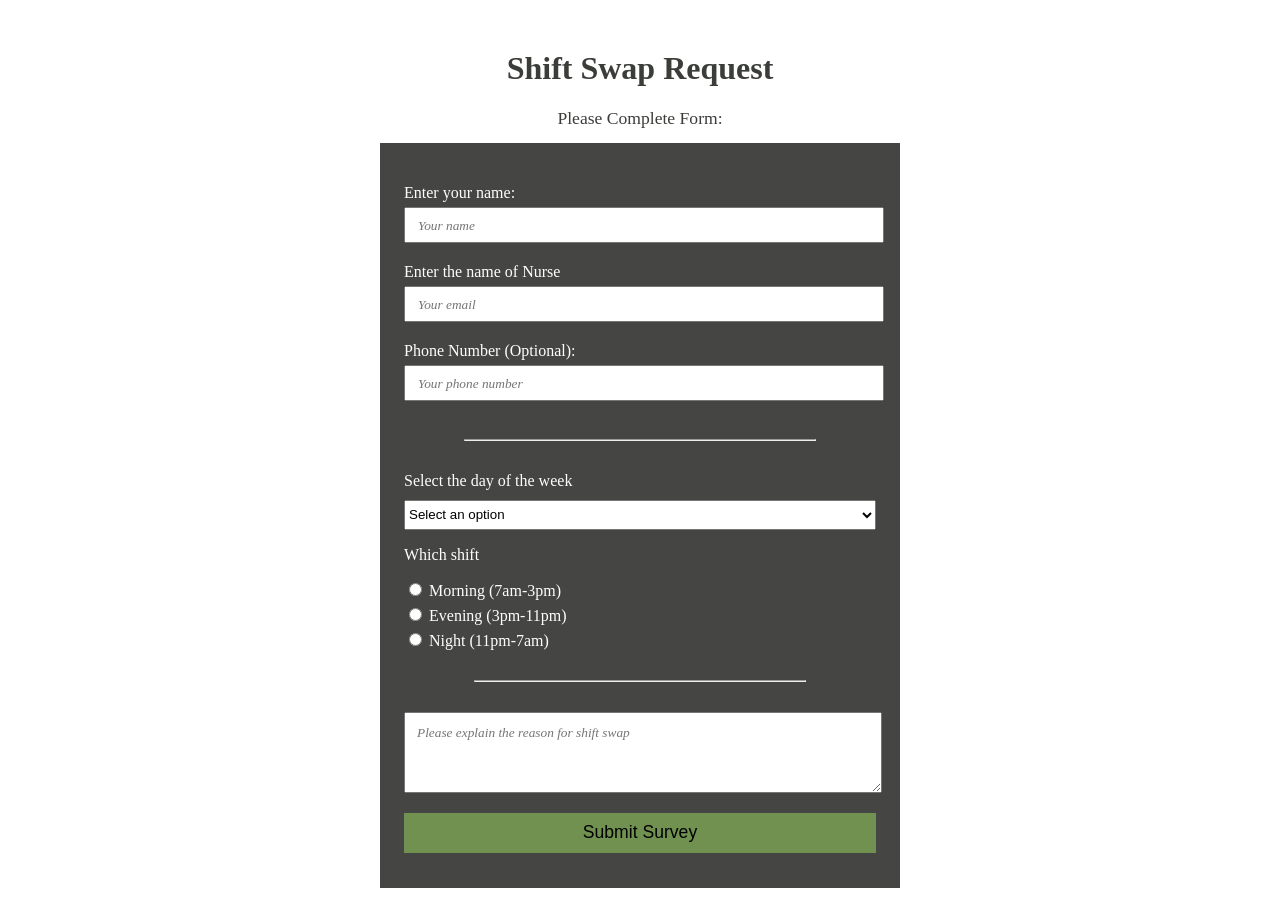
==== frontend/shifts.html @ ee22707c "UI for nurse shift swap" ====
<!DOCTYPE html>
<html>
  <head>
    <title>Shift Swap Request</title>
    <link rel="stylesheet" href="styles.css">
  </head>
  <body>
    <h1 id="title">Shift Swap Request</h1>
    <p id="description">Please Complete Form:</p>
    <form id="survey-form">
      <fieldset>
        <label id="name-label">
          Enter your name:
          <input id="name" type="text" required placeholder="Your name">
        </label>
        <label id="email-label">
          Enter the name of Nurse
          <input id="email" type="email" required placeholder="Your email">
        </label>
        <label id="number-label">
          Phone Number (Optional):
          <input id="number" type="number" min="13" max="130" placeholder="Your phone number">
        </label>
      </fieldset>
      <hr>
      <fieldset>
        <label>
          Select the day of the week
          <select id="dropdown">
            <option>Select an option<option>
            <option>Monday</option>
            <option>Tuesday</option>
            <option>Wednesday</option>
            <option>Thursday</option>
            <option>Friday</option>
            <option>Saturday</option>
            <option>Sunday</option>
          </select>
        </label>
      
          <p>Which shift</p>
          <label class="radio-btn">
            <input type="radio" name="pref-format" value="format"> Morning (7am-3pm)
          </label>
          <label class="radio-btn">
            <input type="radio" name="pref-format" value="format"> Evening (3pm-11pm)
          </label>
          <label class="radio-btn">
            <input type="radio" name="pref-format" value="format"> Night (11pm-7am)
          </label>

   
      <hr id="line-2">
        <textarea rows="5" cols="30" placeholder="Please explain the reason for shift swap"></textarea>
      <input type="submit" value="Submit Survey" id="submit">
      </fieldset>
    </form>
  </body>
</html>
---- frontend/styles.css ----
body {
  background-color: #d1d6cb00;
  background-image: url('https://images.unsplash.com/photo-1584819762556-68601d7f3a86?q=80&w=687&auto=format&fit=crop&ixlib=rb-4.1.0&ixid=M3wxMjA3fDB8MHxwaG90by1wYWdlfHx8fGVufDB8fHx8fA%3D%3D');
  background-size: 100%;
  background-repeat: no-repeat;
  color: #fefefe;
  font-family: Tahoma;
}

h1 {
  color: rgba(59, 61, 57);
  margin-top: 50px;
  text-align: center;
  text-shadow: 3px 3px 2px #fefefe;
}

#description {
  text-align: center;
  font-size: 1.1rem;
  color: rgba(59, 61, 57);
  background-color: rgba(255, 255, 255, 0.8);
  height: 25px;
  border-radius: 50px;
  max-width: 500px;
  min-width: 300px;
  margin: 10px auto;
}

#survey-form {
  background-color: rgba(59, 61, 57, 95%);
  max-width: 500px;
  min-width: 300px;
  margin: 0 auto;
  padding: 10px;
}

label {
  margin-bottom: 5px;
}

#name-label input,
#email-label input,
#number-label input {
  display: block;
  width: 100%;
  margin-bottom: 20px;
  margin-top: 5px;
  height: 30px
}

fieldset {
  border: none;
  margin-top: 25px
}

hr {
  width: 70%;
}

#line-2 {
  margin:30px auto;
}

#dropdown {
  display: block;
  height: 30px;
  width: 100%;
  margin: 10px 0;
}

.radio-btn, .checkbox {
  display: block;
}

textarea {
  display: block;
  width: 100%;
  margin: 20px 0;
}

::placeholder {
  font-family: Tahoma;
  font-style: italic;
  padding: 10px;
}

input[type="submit"] {
  width: 100%;
  height: 40px;
  background-color: #719150;
  border: none;
  color: fefefe;
  font-size: 1.1rem;
  margin-bottom: 15px;
}
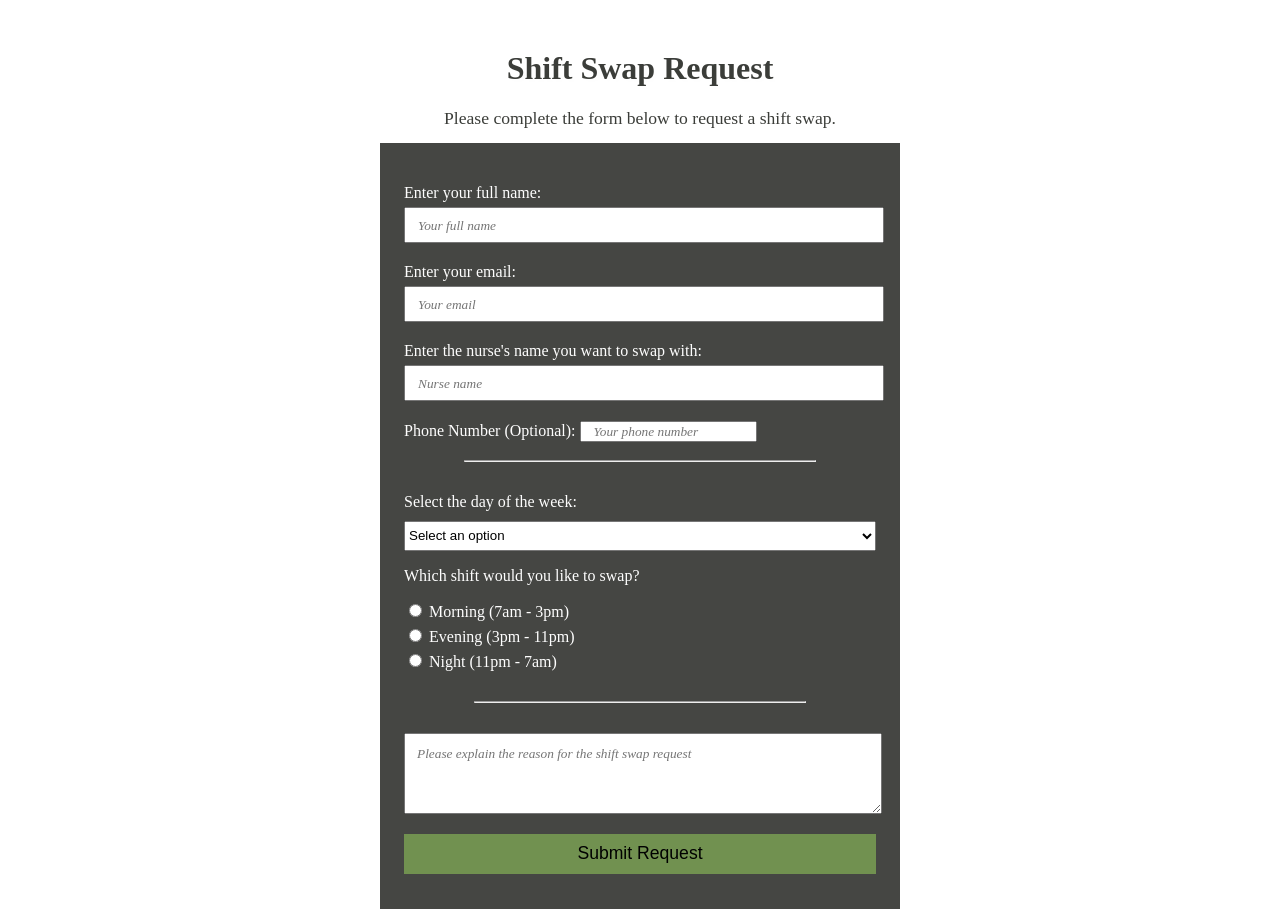
==== commit 45ef0e61: "Improved shift request page" ====
--- a/frontend/shifts.html
+++ b/frontend/shifts.html
@@ -1,59 +1,75 @@
 <!DOCTYPE html>
-<html>
-  <head>
+<html lang="en">
+<head>
+    <meta charset="UTF-8">
+    <meta name="viewport" content="width=device-width, initial-scale=1.0">
     <title>Shift Swap Request</title>
     <link rel="stylesheet" href="styles.css">
-  </head>
-  <body>
+</head>
+<body>
     <h1 id="title">Shift Swap Request</h1>
-    <p id="description">Please Complete Form:</p>
+    <p id="description">Please complete the form below to request a shift swap.</p>
+
     <form id="survey-form">
-      <fieldset>
-        <label id="name-label">
-          Enter your name:
-          <input id="name" type="text" required placeholder="Your name">
-        </label>
-        <label id="email-label">
-          Enter the name of Nurse
-          <input id="email" type="email" required placeholder="Your email">
-        </label>
-        <label id="number-label">
-          Phone Number (Optional):
-          <input id="number" type="number" min="13" max="130" placeholder="Your phone number">
-        </label>
-      </fieldset>
-      <hr>
-      <fieldset>
-        <label>
-          Select the day of the week
-          <select id="dropdown">
-            <option>Select an option<option>
-            <option>Monday</option>
-            <option>Tuesday</option>
-            <option>Wednesday</option>
-            <option>Thursday</option>
-            <option>Friday</option>
-            <option>Saturday</option>
-            <option>Sunday</option>
-          </select>
-        </label>
-      
-          <p>Which shift</p>
-          <label class="radio-btn">
-            <input type="radio" name="pref-format" value="format"> Morning (7am-3pm)
-          </label>
-          <label class="radio-btn">
-            <input type="radio" name="pref-format" value="format"> Evening (3pm-11pm)
-          </label>
-          <label class="radio-btn">
-            <input type="radio" name="pref-format" value="format"> Night (11pm-7am)
-          </label>
+        <fieldset>
+            <label id="name-label">
+                Enter your full name:
+                <input id="name" type="text" required placeholder="Your full name">
+            </label>
 
-   
-      <hr id="line-2">
-        <textarea rows="5" cols="30" placeholder="Please explain the reason for shift swap"></textarea>
-      <input type="submit" value="Submit Survey" id="submit">
-      </fieldset>
+            <label id="email-label">
+                Enter your email:
+                <input id="email" type="email" required placeholder="Your email">
+            </label>
+
+            <label id="number-label">
+                Enter the nurse's name you want to swap with:
+                <input id="swap-nurse" type="text" required placeholder="Nurse name">
+            </label>
+
+            <label>
+                Phone Number (Optional):
+                <input id="phone" type="tel" placeholder="Your phone number">
+            </label>
+        </fieldset>
+
+        <hr>
+
+        <fieldset>
+            <label>
+                Select the day of the week:
+                <select id="dropdown" required>
+                    <option value="">Select an option</option>
+                    <option>Monday</option>
+                    <option>Tuesday</option>
+                    <option>Wednesday</option>
+                    <option>Thursday</option>
+                    <option>Friday</option>
+                    <option>Saturday</option>
+                    <option>Sunday</option>
+                </select>
+            </label>
+
+            <p>Which shift would you like to swap?</p>
+
+            <label class="radio-btn">
+                <input type="radio" name="shift" value="morning" required> Morning (7am - 3pm)
+            </label>
+
+            <label class="radio-btn">
+                <input type="radio" name="shift" value="evening"> Evening (3pm - 11pm)
+            </label>
+
+            <label class="radio-btn">
+                <input type="radio" name="shift" value="night"> Night (11pm - 7am)
+            </label>
+
+            <hr id="line-2">
+
+            <textarea rows="5" cols="30" placeholder="Please explain the reason for the shift swap request"></textarea>
+
+            <input type="submit" value="Submit Request" id="submit">
+        </fieldset>
     </form>
-  </body>
+</body>
 </html>
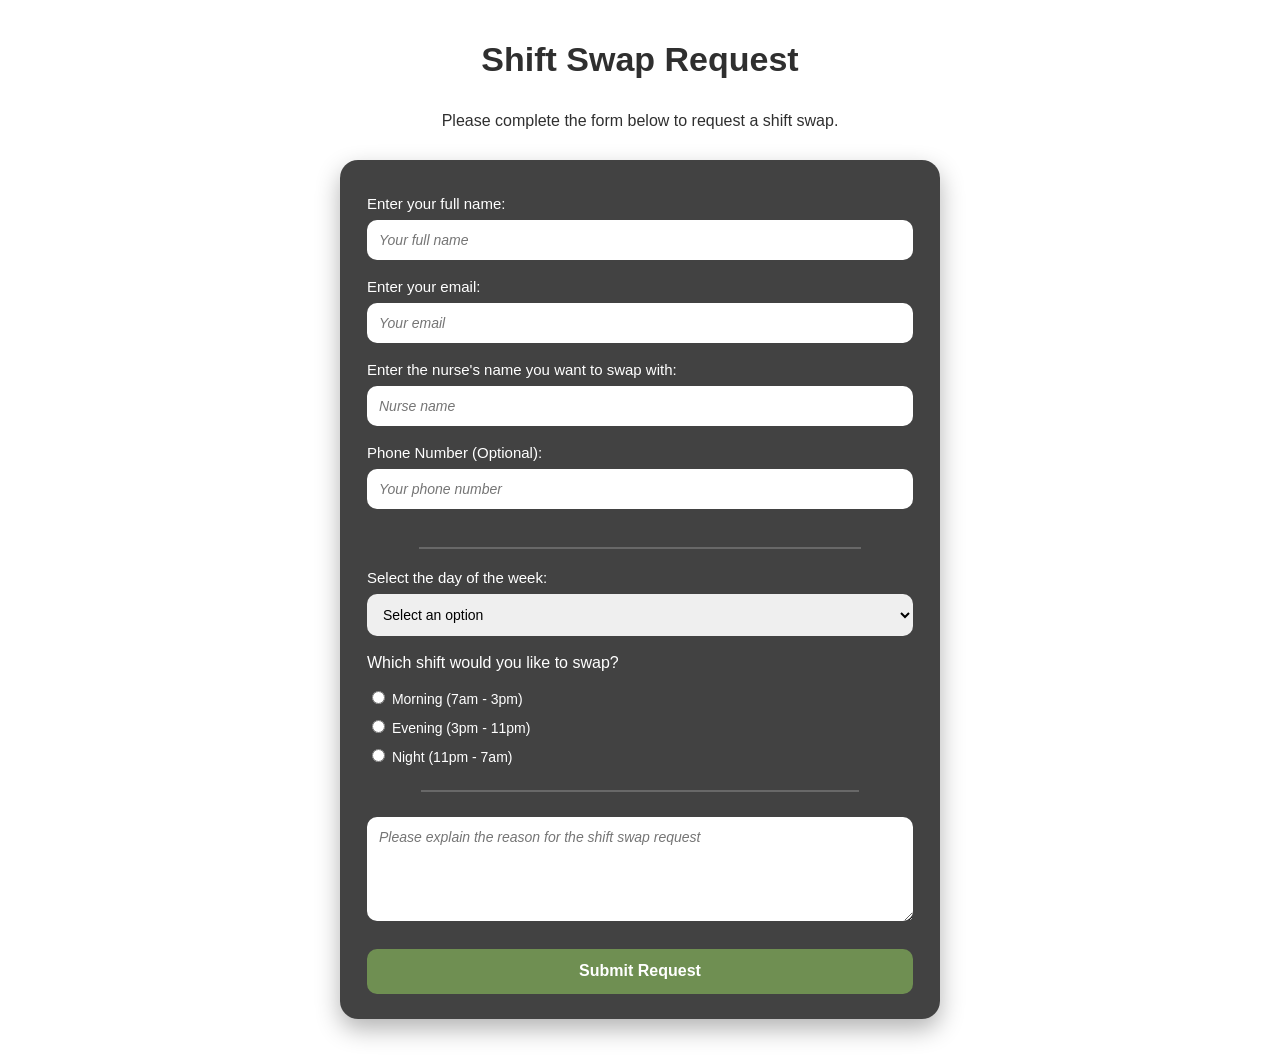
==== commit f4759f56: "Add form redirect to submitted page" ====
--- a/frontend/shifts.html
+++ b/frontend/shifts.html
@@ -10,7 +10,8 @@
     <h1 id="title">Shift Swap Request</h1>
     <p id="description">Please complete the form below to request a shift swap.</p>
 
-    <form id="survey-form">
+    <!-- ✅ UPDATED FORM HERE -->
+    <form id="survey-form" action="submitted.html">
         <fieldset>
             <label id="name-label">
                 Enter your full name:
--- a/frontend/styles.css
+++ b/frontend/styles.css
@@ -1,95 +1,160 @@
 body {
-  background-color: #d1d6cb00;
-  background-image: url('https://images.unsplash.com/photo-1584819762556-68601d7f3a86?q=80&w=687&auto=format&fit=crop&ixlib=rb-4.1.0&ixid=M3wxMjA3fDB8MHxwaG90by1wYWdlfHx8fGVufDB8fHx8fA%3D%3D');
-  background-size: 100%;
-  background-repeat: no-repeat;
-  color: #fefefe;
-  font-family: Tahoma;
+    margin: 0;
+    min-height: 100vh;
+    background-image: url('https://images.unsplash.com/photo-1584819762556-68601d7f3a86?q=80&w=687&auto=format&fit=crop&ixlib=rb-4.1.0&ixid=M3wxMjA3fDB8MHxwaG90by1wYWdlfHx8fGVufDB8fHx8fA%3D%3D');
+    background-size: cover;
+    background-position: center;
+    background-repeat: no-repeat;
+    font-family: Tahoma, sans-serif;
+    color: #fff;
 }
 
-h1 {
-  color: rgba(59, 61, 57);
-  margin-top: 50px;
-  text-align: center;
-  text-shadow: 3px 3px 2px #fefefe;
+/* Title */
+#title {
+    color: #2f2f2f;
+    margin-top: 40px;
+    text-align: center;
+    text-shadow: 2px 2px 4px rgba(255, 255, 255, 0.8);
+    font-size: 34px;
 }
 
+/* Description */
 #description {
-  text-align: center;
-  font-size: 1.1rem;
-  color: rgba(59, 61, 57);
-  background-color: rgba(255, 255, 255, 0.8);
-  height: 25px;
-  border-radius: 50px;
-  max-width: 500px;
-  min-width: 300px;
-  margin: 10px auto;
+    text-align: center;
+    font-size: 1rem;
+    color: #2f2f2f;
+    background-color: rgba(255, 255, 255, 0.85);
+    border-radius: 30px;
+    max-width: 550px;
+    min-width: 300px;
+    margin: 10px auto 20px auto;
+    padding: 10px 20px;
 }
 
+/* Main Form */
 #survey-form {
-  background-color: rgba(59, 61, 57, 95%);
-  max-width: 500px;
-  min-width: 300px;
-  margin: 0 auto;
-  padding: 10px;
+    background-color: rgba(40, 40, 40, 0.88);
+    max-width: 550px;
+    min-width: 300px;
+    margin: 0 auto 40px auto;
+    padding: 25px;
+    border-radius: 18px;
+    box-shadow: 0 10px 25px rgba(0, 0, 0, 0.3);
 }
 
+/* Labels */
 label {
-  margin-bottom: 5px;
+    display: block;
+    margin-bottom: 12px;
+    font-size: 15px;
 }
 
-#name-label input,
-#email-label input,
-#number-label input {
-  display: block;
-  width: 100%;
-  margin-bottom: 20px;
-  margin-top: 5px;
-  height: 30px
+/* Inputs */
+#name,
+#email,
+#swap-nurse,
+#phone,
+#dropdown,
+textarea {
+    display: block;
+    width: 100%;
+    margin-top: 8px;
+    margin-bottom: 18px;
+    padding: 12px;
+    border-radius: 10px;
+    border: none;
+    box-sizing: border-box;
+    font-size: 14px;
 }
 
+/* Fieldset */
 fieldset {
-  border: none;
-  margin-top: 25px
+    border: none;
+    margin-top: 10px;
+    padding: 0;
 }
 
+/* Divider */
 hr {
-  width: 70%;
+    width: 80%;
+    border: 1px solid rgba(255, 255, 255, 0.2);
+    margin: 20px auto;
 }
 
 #line-2 {
-  margin:30px auto;
+    margin: 25px auto;
 }
 
-#dropdown {
-  display: block;
-  height: 30px;
-  width: 100%;
-  margin: 10px 0;
+/* Radio buttons */
+.radio-btn {
+    display: block;
+    margin-bottom: 10px;
+    font-size: 14px;
 }
 
-.radio-btn, .checkbox {
-  display: block;
+/* Textarea */
+textarea {
+    resize: vertical;
+    min-height: 100px;
 }
 
-textarea {
-  display: block;
-  width: 100%;
-  margin: 20px 0;
+/* Placeholder */
+::placeholder {
+    font-family: Tahoma, sans-serif;
+    font-style: italic;
 }
 
-::placeholder {
-  font-family: Tahoma;
-  font-style: italic;
-  padding: 10px;
+/* Submit Button */
+#submit {
+    width: 100%;
+    height: 45px;
+    background-color: #6f8f52;
+    border: none;
+    border-radius: 10px;
+    color: #fff;
+    font-size: 1rem;
+    font-weight: bold;
+    cursor: pointer;
+    margin-top: 10px;
 }
 
-input[type="submit"] {
-  width: 100%;
-  height: 40px;
-  background-color: #719150;
-  border: none;
-  color: fefefe;
-  font-size: 1.1rem;
-  margin-bottom: 15px;
+#submit:hover {
+    background-color: #5d7a45;
+}
+
+/* ===== MANAGER PAGE ===== */
+.request-box {
+    background: rgba(255, 255, 255, 0.95);
+    color: #000;
+    padding: 15px;
+    border-radius: 10px;
+    margin-bottom: 20px;
+}
+
+/* Buttons */
+.approve {
+    background: #28a745;
+    color: white;
+    border: none;
+    padding: 10px;
+    margin-right: 10px;
+    border-radius: 6px;
+    cursor: pointer;
+}
+
+.approve:hover {
+    background: #218838;
+}
+
+.reject {
+    background: #dc3545;
+    color: white;
+    border: none;
+    padding: 10px;
+    border-radius: 6px;
+    cursor: pointer;
+}
+
+.reject:hover {
+    background: #c82333;
 }
